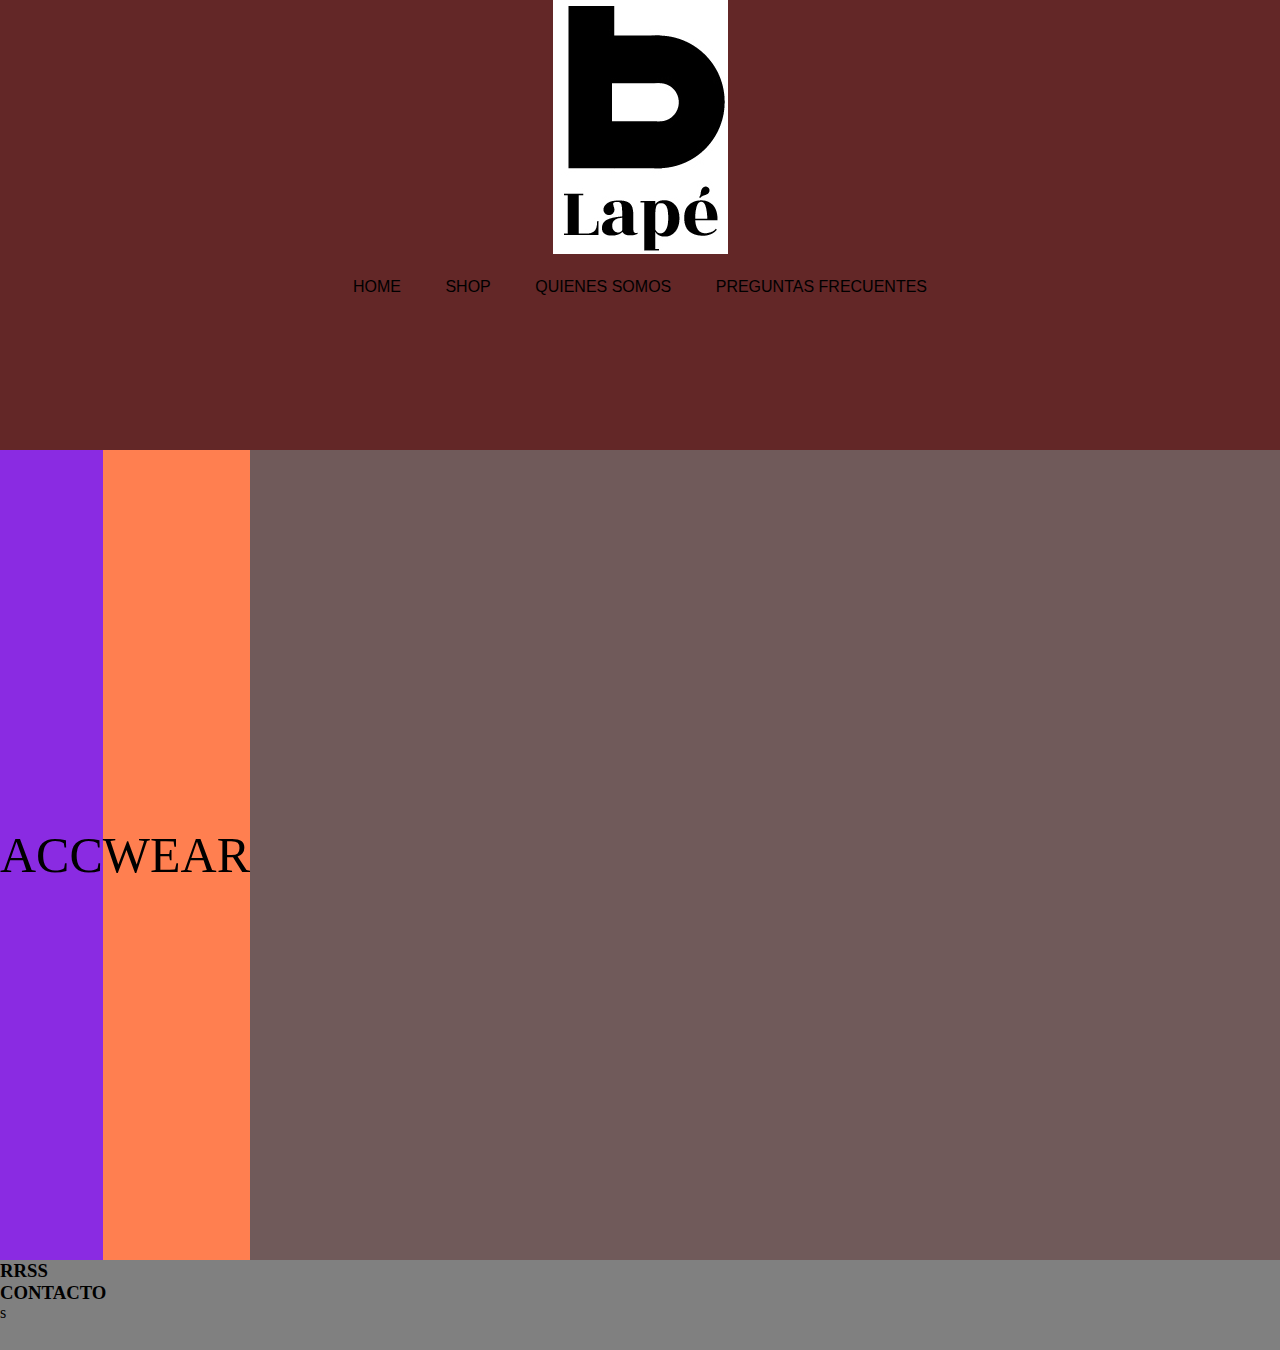
==== index.html @ de437aad "carga prueba repositorio" ====
<!DOCTYPE html>
<html lang="es">
<head>
    <meta charset="UTF-8">
    <meta http-equiv="X-UA-Compatible" content="IE=edge">
    <meta name="viewport" content="width=device-width, initial-scale=1.0">
    <link rel="shortcut icon" href="./assets/favicon-16x16.png" type="image/x-icon">
    <link rel="stylesheet" href="./css/style.css">
    <title>Lapé</title>
</head>
<body>
    <header class="centrar">
       <img src="./assets/lape logo.jpg" alt="logo">
       <nav>
            <ul class="fuente centrar reseteoListas">
                <li><a href="./index.html">HOME</a></li>
                <li><a href="./pages/pag_tres.html">SHOP</a></li>
                <li><a href="./pages/pag_cuatro.html">QUIENES SOMOS</a></li>
                <li><a href="./pages/pag_cinco.html">PREGUNTAS FRECUENTES</a></li>
            </ul>
    </nav>
    </header>
    <main> 
        <div id="izquierda">ACC</div>
        <div id="derecha">WEAR</div>
     </main>
    	<!-- inicio de footer --> 
	<footer>
		<h3>RRSS</h3>
		<h3>CONTACTO</h3>s
	</footer>
</body>
</html>
---- css/style.css ----
* {
    margin: 0;
    padding: 0;
}

.fuente { 
font-family: 'Segoe UI', Tahoma, Geneva, Verdana, sans-serif;
}

.centrar {
    text-align: center;
}

.reseteoListas {
    list-style-type: none;
}

body {
    height: 150vh;
    display: flex;
    flex-direction: column;
}

header {
    height: 50vh;
    background-color: rgb(99, 39, 39);
}

nav ul li {
    display: inline-block;
    padding: 20px;
    text-decoration: none;
    font-family: Verdana, Geneva, Tahoma, sans-serif;
    color: black;
}

nav ul li a {
  text-decoration: none;
  color: black;
}

main {
    height: 90vh;
    background-color: rgb(112, 90, 90);
    display: flex;
    flex-direction: row;
}

#izquierda {
background-color: blueviolet;
display: grid;
grid-template-columns: 1fr;
justify-content: center;
align-items: center;
font-size: 50px;
}

#derecha {
    background-color: coral;
    display: grid;
    grid-template-columns: 1fr;
    justify-content: center;
    align-items: center;
    font-size: 50px;
}


footer {
    height: 10vh;
    background-color: grey;
}
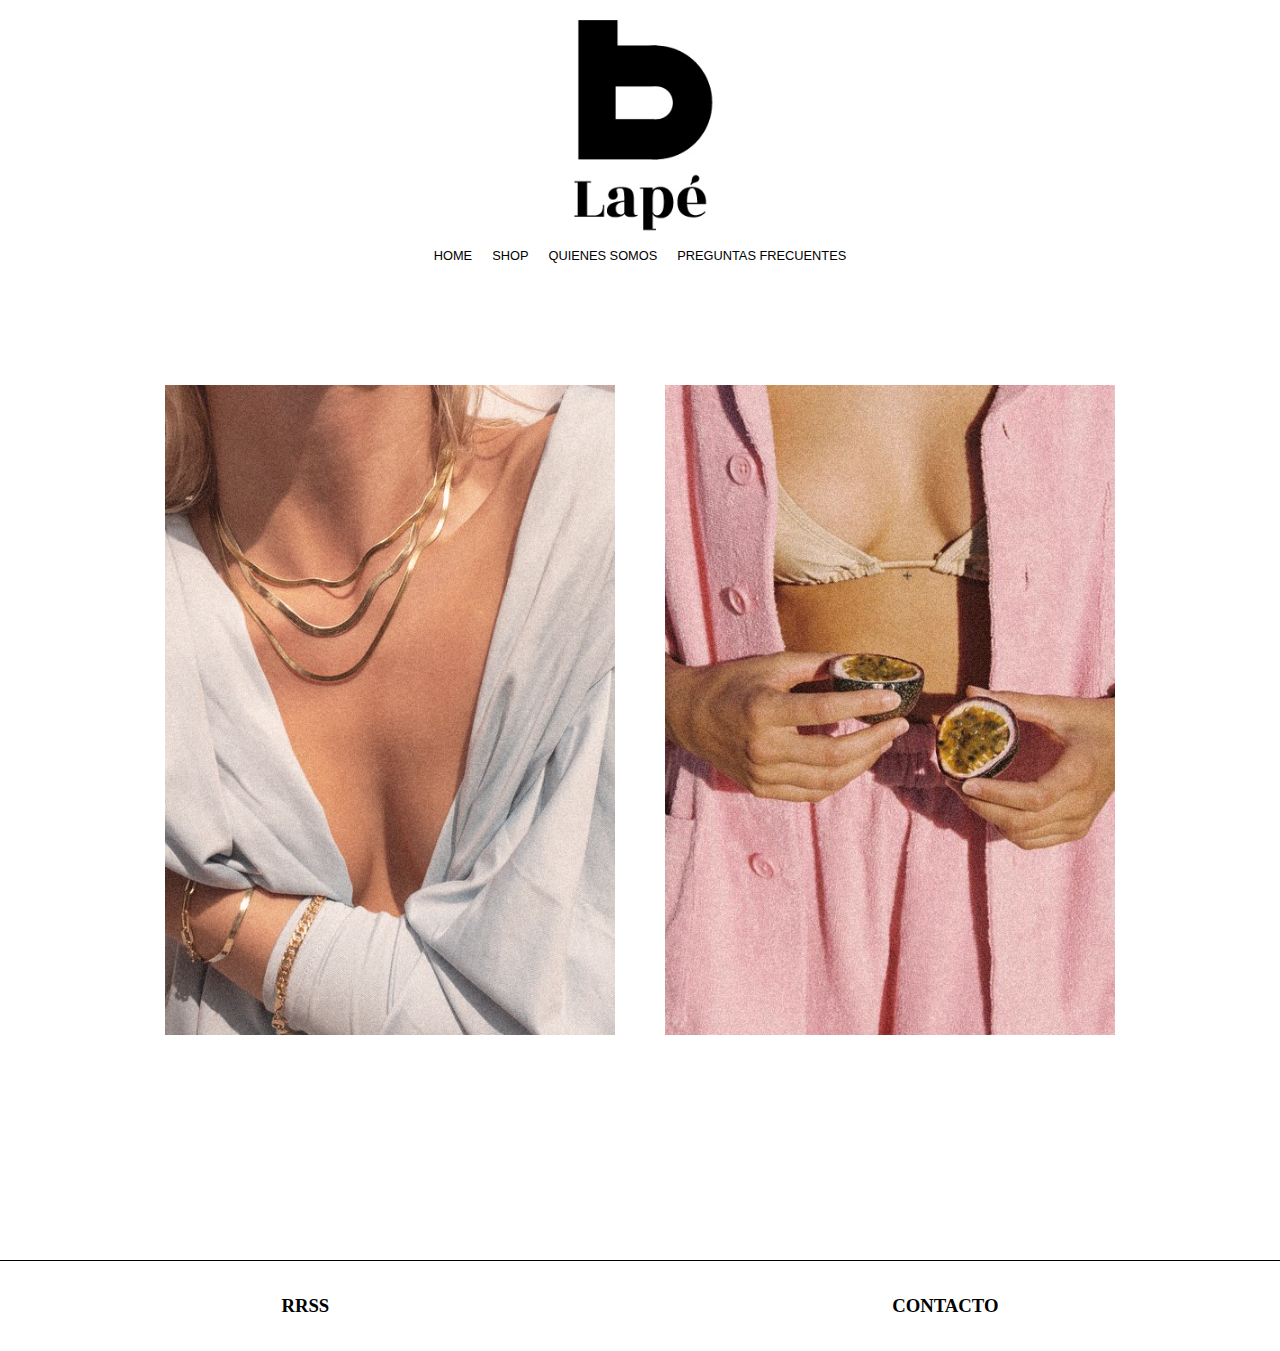
==== commit f58ef566: "actualizacion" ====
--- a/index.html
+++ b/index.html
@@ -8,26 +8,28 @@
     <link rel="stylesheet" href="./css/style.css">
     <title>Lapé</title>
 </head>
-<body>
-    <header class="centrar">
-       <img src="./assets/lape logo.jpg" alt="logo">
+<body id="grilla">
+    <header>
+        <div><img src="./assets/lape logo.jpg" alt="logo"></div>
        <nav>
-            <ul class="fuente centrar reseteoListas">
+            <ul class="centrar reseteoListas">
                 <li><a href="./index.html">HOME</a></li>
                 <li><a href="./pages/pag_tres.html">SHOP</a></li>
                 <li><a href="./pages/pag_cuatro.html">QUIENES SOMOS</a></li>
                 <li><a href="./pages/pag_cinco.html">PREGUNTAS FRECUENTES</a></li>
-            </ul>
-    </nav>
+            </ul> 
+        </nav>
     </header>
     <main> 
-        <div id="izquierda">ACC</div>
-        <div id="derecha">WEAR</div>
+        <div id="izquierda"> 
+            <img src="./assets/1111.png" alt="acc">
+        </div>
+        <div id="derecha"> <img src="./assets/AAAA (1).jpg" alt="wear"></div>
      </main>
     	<!-- inicio de footer --> 
 	<footer>
 		<h3>RRSS</h3>
-		<h3>CONTACTO</h3>s
+		<h3>CONTACTO</h3>
 	</footer>
 </body>
 </html>
--- a/css/style.css
+++ b/css/style.css
@@ -3,69 +3,175 @@
     padding: 0;
 }
 
-.fuente { 
-font-family: 'Segoe UI', Tahoma, Geneva, Verdana, sans-serif;
-}
-
-.centrar {
-    text-align: center;
-}
-
-.reseteoListas {
-    list-style-type: none;
+#grilla {
+    width: 100vw;
+    height: 100vh;
+    display: grid;
+    grid-template-columns: 1fr;
+    grid-template-rows: 1fr 1fr 1fr 1fr;
+    grid-template-areas: 
+    "header"
+    "header"
+    "main"
+    "footer";
 }
 
 body {
     height: 150vh;
-    display: flex;
-    flex-direction: column;
 }
 
 header {
-    height: 50vh;
-    background-color: rgb(99, 39, 39);
+    height: 40vh;
+    grid-area: header;
 }
 
-nav ul li {
-    display: inline-block;
-    padding: 20px;
-    text-decoration: none;
-    font-family: Verdana, Geneva, Tahoma, sans-serif;
-    color: black;
+header nav {
+    grid-area: header;
+    display: flex;
+    flex-direction: row;
+    justify-content: center;
+    align-items: center;
+  
 }
 
-nav ul li a {
+header div {
+    grid-area: header;
+    display: flex;
+    flex-direction: row;
+    justify-content: center;
+    align-items: center;
+}
+
+header div img {
+    grid-area: header;
+    display: flex;
+    flex-direction: row;
+    justify-content: center;
+    align-items: center;
+    width: 150px;
+    padding-top: 15px;
+}
+
+
+ul { 
+    display: flex;
+}
+
+ul li {
+    font-family: Verdana, Geneva, Tahoma, sans-serif;
+    font-size: 0.8em;
+    padding: 10px;
+    padding-top: 15px;
+    padding-bottom: 15px;
+    display: flex;
+    flex-direction: row;
+    justify-content: space-around;
+    align-items: center;
+    
+}
+
+a {
   text-decoration: none;
   color: black;
 }
 
 main {
-    height: 90vh;
-    background-color: rgb(112, 90, 90);
+    height: 100vh;
+    grid-area: main;
+    height: 100vh;
     display: flex;
     flex-direction: row;
+} 
+
+
+#izquierda {
+    display: flex;
+    flex-basis: 50%;
+    flex-grow: 1;
+    display: flex;
+    align-items: flex-start;
+    justify-content: right;
+    flex-direction: row;
+    padding-right: 25px;
+    padding-top: 25px;
 }
 
-#izquierda {
-background-color: blueviolet;
-display: grid;
-grid-template-columns: 1fr;
-justify-content: center;
-align-items: center;
-font-size: 50px;
+
+#izquierda img {
+    width: 450px;
+    height: 650px;
+}
+
+#izquierda img:hover {
+    height: 670px;
+    width: 470px;
 }
 
 #derecha {
-    background-color: coral;
-    display: grid;
-    grid-template-columns: 1fr;
-    justify-content: center;
-    align-items: center;
-    font-size: 50px;
+    display: flex;
+    flex-basis: 50%;
+    flex-grow: 1;
+    display: flex;
+    justify-content: left;
+    align-items: flex-start;
+    flex-direction: row;
+    padding-left: 25px;
+    padding-top: 25px;
 }
 
+#derecha img {
+    width: 450px;
+    height: 650px;
+}
+
+#derecha img:hover {
+    height: 670px;
+    width: 470px;
+}
+
+#shop {
+    display: flex;
+    flex-basis: 33,333%;
+    flex-grow: 1;
+    justify-content: center;
+    align-items: flex-start;
+    flex-direction: row;
+    padding-top: 25px;
+}
+
+#shop img {
+    width: 200px;
+    padding-left: 25px;
+    padding-right: 25px;  
+}
+
+#shop img:hover {
+    height: 320px;
+    width: 220px;
+}
 
 footer {
+    grid-area: footer;
     height: 10vh;
-    background-color: grey;
+    display: flex;
+    flex-direction: row;
+    justify-content: space-around;
+    align-items: center;
+    border-top: 1px solid black;
 }
+
+main section h1 {
+   margin-top: 50px;
+   margin-left: 100px;
+   margin-right: 100px;
+   padding-bottom: 20px;
+   font-family: Verdana, Geneva, Tahoma, sans-serif;
+}
+
+main section h2 {
+    margin-top: 50px;
+    margin-left: 100px;
+    margin-right: 100px;
+    font-family: Verdana, Geneva, Tahoma, sans-serif;
+    font-size: 0.5ems;
+ }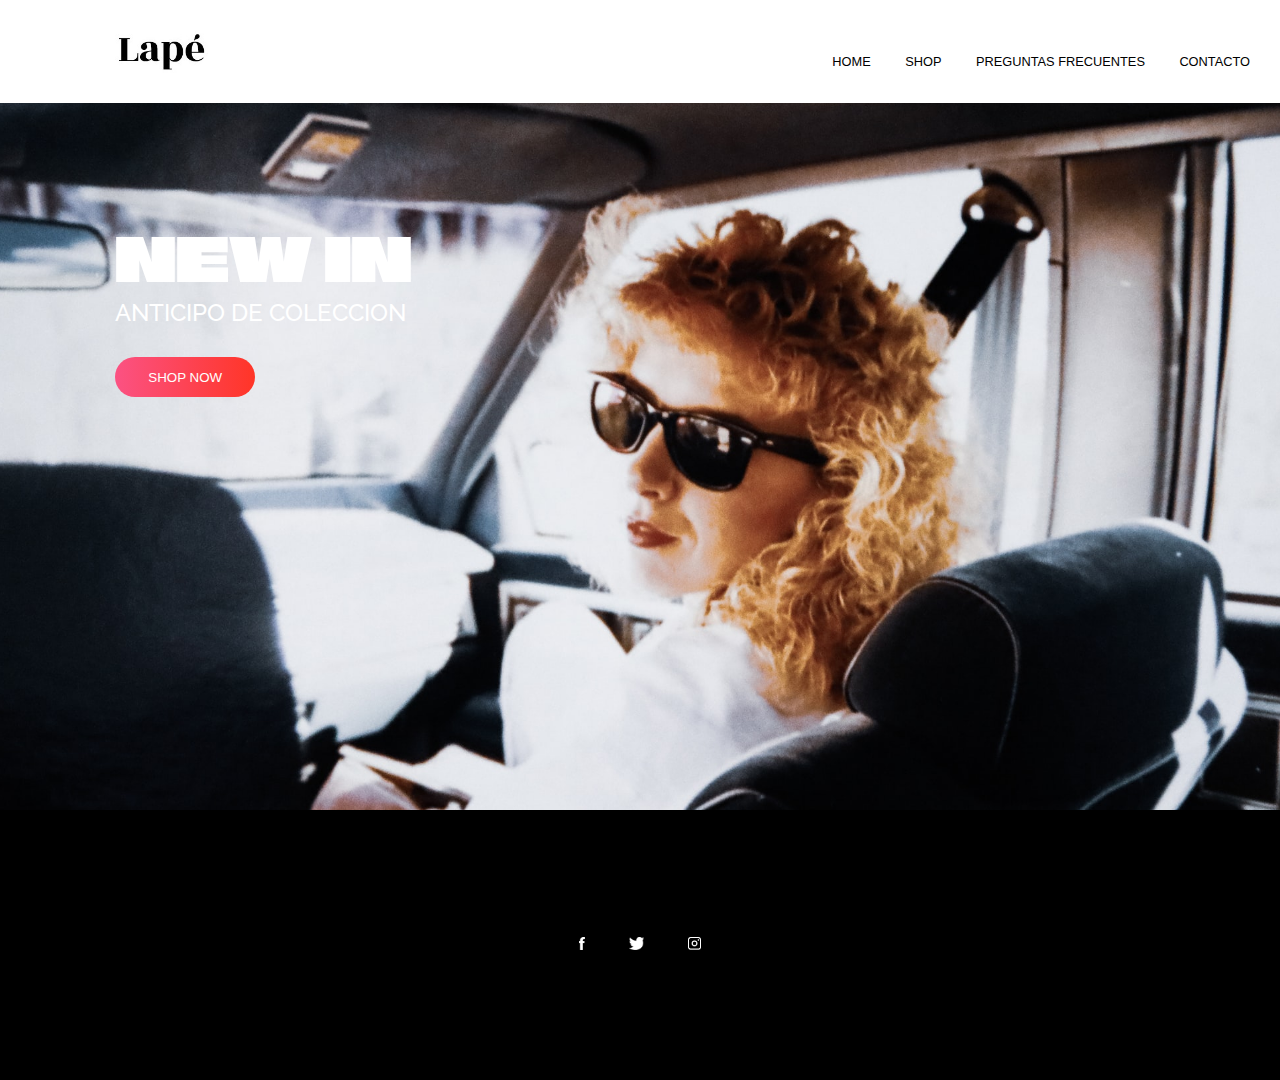
==== commit f6bd3fb4: "cambios entrega" ====
--- a/index.html
+++ b/index.html
@@ -6,30 +6,57 @@
     <meta name="viewport" content="width=device-width, initial-scale=1.0">
     <link rel="shortcut icon" href="./assets/favicon-16x16.png" type="image/x-icon">
     <link rel="stylesheet" href="./css/style.css">
+    <link href="https://fonts.googleapis.com/css2?family=Climate+Crisis&family=Raleway:wght@300;400;600&display=swap" rel="stylesheet">
     <title>Lapé</title>
 </head>
-<body id="grilla">
-    <header>
-        <div><img src="./assets/lape logo.jpg" alt="logo"></div>
-       <nav>
-            <ul class="centrar reseteoListas">
-                <li><a href="./index.html">HOME</a></li>
-                <li><a href="./pages/pag_tres.html">SHOP</a></li>
-                <li><a href="./pages/pag_cuatro.html">QUIENES SOMOS</a></li>
-                <li><a href="./pages/pag_cinco.html">PREGUNTAS FRECUENTES</a></li>
-            </ul> 
-        </nav>
-    </header>
-    <main> 
-        <div id="izquierda"> 
-            <img src="./assets/1111.png" alt="acc">
+<body>
+    <div class="header">
+        <div class="navbar">
+            <img src="./images/qwer.jpg" id="logo">
+            <nav>
+                <ul id="menuList">
+                    <li><a href="./index.html">HOME</a></li>
+                    <li><a href="./shop.html">SHOP</a></li>
+                    <li><a href="./preguntasfrecuentes.html">PREGUNTAS FRECUENTES</a></li>
+                    <li><a href="./contacto.html">CONTACTO</a></li>
+                </ul>
+            </nav>
+            <img src="./images/menu.png" class="menu-icon" onclick="togglemenu()">
         </div>
-        <div id="derecha"> <img src="./assets/AAAA (1).jpg" alt="wear"></div>
-     </main>
-    	<!-- inicio de footer --> 
-	<footer>
-		<h3>RRSS</h3>
-		<h3>CONTACTO</h3>
-	</footer>
+        <section id="home">
+        <div class="content">
+                <h2>NEW IN</h2>
+                <p>ANTICIPO DE COLECCION</p>
+                <button type="button"><a id="boton" href="shop.html">SHOP NOW</a></button>
+            </div>
+        </section>
+        <footer>
+            <div class="social-links">
+                <img src="images/fb.png">
+                <img src="images/tw.png">
+                <img src="images/ig.png">
+            </div>
+        </footer>
+        </div>
+    
+    <script>
+
+        var menuList = document.getElementById ("menuList");
+
+        menuList.style.maxHeight = "0px";
+        
+        function togglemenu(){
+            
+            if (menuList.style.maxHeight == "0px") {
+                
+                menuList.style.maxHeight = "130px";
+            }
+
+            else {
+                menuList.style.maxHeight = "0px";
+            }
+        }
+
+    </script>
 </body>
 </html>
--- a/css/style.css
+++ b/css/style.css
@@ -1,177 +1,278 @@
-* {
+*{
     margin: 0;
     padding: 0;
-}
-
-#grilla {
-    width: 100vw;
-    height: 100vh;
-    display: grid;
-    grid-template-columns: 1fr;
-    grid-template-rows: 1fr 1fr 1fr 1fr;
-    grid-template-areas: 
-    "header"
-    "header"
-    "main"
-    "footer";
-}
-
-body {
-    height: 150vh;
-}
-
-header {
-    height: 40vh;
-    grid-area: header;
-}
-
-header nav {
-    grid-area: header;
-    display: flex;
-    flex-direction: row;
+    font-family: sans-serif;
+}
+
+
+
+.header {
+    width: 100%;
+    height: 120vh;
+    background: #ffff;
+    box-sizing: border-box;
+    position: relative;
+    overflow: hidden;
+    background: #fff;
+    background-image: url(../images/taylor-deas-melesh-Yg1Rlnpaaxw-unsplash\ \(1\).jpg);
+    background-position: center;
+    background-size: cover;
+}
+
+
+
+.navbar {
+    width: 100%;
+    min-height: 10vh;
+    display: flex;
+    align-items: center; 
+    background: #fff;
+    
+}
+
+#logo {
+    display: flex;
+    align-items: center;
+    width: 120px;
+    cursor: pointer;
+    padding-left: 8%;
+    margin: 30px 0;
+    color: #fff;
+}
+
+
+
+.menu-icon {
+    width: 20px;
+    cursor: pointer;
+    display: none;
+}
+
+nav { 
+    flex: 1;
+    text-align: right;
+}
+nav ul li {
+    list-style: none;
+    display: inline-block;
+    margin-right: 30px;
+}
+
+nav ul li a {
+    text-decoration: none;
+    color: black;
+    font-size: 0.8em;
+}
+
+nav ul li a:hover {
+    color: grey;
+}
+
+#home {
+    display: flex;
+    justify-content: space-between;
+    align-items: center;
+}
+
+#bodyContacto {
+    height: 50vh;
+}
+
+main {
+height: 120vh;
+}
+
+#mainContacto {
+    height: 80vh;
+} 
+
+.content {
+    flex-basis: 40%;
+    margin-top: 9%;
+    margin-left: 9%;
+    color: #fff;
+
+}
+
+.content h2 {
+    font-size: 60px;
+    font-weight: 300;
+    color: white;
+    font-family: 'Climate Crisis', cursive;
+}
+
+.content p {
+    font-size: 24px;
+    color: white;
+    font-family: 'Raleway', sans-serif;
+    font-weight: 500;
+    margin-bottom: 30px;
+}
+
+button { 
+    width: 140px;
+    border: 0;
+    border-radius: 20px;
+    padding: 12px 10px;
+    outline: none;
+    color: white;
+    background: linear-gradient(to right, #fb5283, #ff3527);
+    cursor: pointer;
+    transition: 0.2s;
+    font-family: 'Raleway', sans-serif;
+    font-weight: 400;
+}
+
+button:hover {
+    width: 160px;
+}
+
+#boton {
+    font-style: none;
+    text-decoration: none;
+    color: white;
+ }
+
+
+footer {
+    display: flex;
+    width: 100%;
+    height: 30vh;
+    background: black;
+    align-items: center;
     justify-content: center;
-    align-items: center;
-  
-}
-
-header div {
-    grid-area: header;
-    display: flex;
-    flex-direction: row;
+    position: absolute;
+    bottom: 0;
+}
+
+.footer {
+    display: flex;
+    width: 100%;
+    height: 30vh;
+    background: black;
+    align-items: center;
     justify-content: center;
-    align-items: center;
-}
-
-header div img {
-    grid-area: header;
-    display: flex;
-    flex-direction: row;
+    position: relative;
+    bottom: 0;
+}
+
+
+footer .social-links img {
+height: 13px;
+margin: 20px;
+cursor: pointer;
+filter: invert(100%);
+}
+
+footer .social-links {
+    text-align: center;
+    position: bottom;
+}
+
+@media only screen and (max-width:700px) {
+    nav ul {
+        width: 100%;
+        background: linear-gradient(#fb5283, #ff3527);
+        position: absolute;
+        top: 75px;
+        right: 0;
+        z-index: 2; 
+    }
+
+    nav ul li {
+        display: block;
+        margin-top: 10px;
+        margin-bottom: 10px;
+    }
+     nav ul li a {
+        color: #fff;
+    }
+     .menu-icon {
+        display: block;
+        cursor: pointer;
+    }
+
+    #menuList {
+        overflow: hidden;
+        transition: 0.5s;
+
+    }
+
+    .content {
+        flex-basis: 40%;
+        position: absolute;
+        top: 50%;
+    }
+    .content h2 {
+        font-size: 40px;
+    }
+    
+    .content p {
+        font-size: 15px;
+    }
+
+}
+
+
+.small-container {
+    max-width: 1080px;
+    margin: auto;
+    padding-left: 25px;
+    padding-right: 25px;
+}
+
+.small-container h2 {
+    font-family: 'Raleway', sans-serif;
+    padding-bottom: 40px;
+    font-size: 2em;
+    display: flex;
     justify-content: center;
-    align-items: center;
-    width: 150px;
-    padding-top: 15px;
-}
-
-
-ul { 
-    display: flex;
-}
-
-ul li {
-    font-family: Verdana, Geneva, Tahoma, sans-serif;
+}
+
+.row {
+    display: flex;
+    align-items: center;
+    flex-wrap: wrap;
+    justify-content: space-around;
+}
+
+.col-3 {
+    flex-basis: 25%;
+    padding: 10px;
+    min-width: 200px;
+    margin-bottom: 23px;
+
+}
+.col-3 h4 {
+    font-family: 'Raleway', sans-serif;
     font-size: 0.8em;
-    padding: 10px;
-    padding-top: 15px;
-    padding-bottom: 15px;
-    display: flex;
-    flex-direction: row;
-    justify-content: space-around;
-    align-items: center;
-    
-}
-
-a {
-  text-decoration: none;
-  color: black;
-}
-
-main {
-    height: 100vh;
-    grid-area: main;
-    height: 100vh;
-    display: flex;
-    flex-direction: row;
-} 
-
-
-#izquierda {
-    display: flex;
-    flex-basis: 50%;
-    flex-grow: 1;
-    display: flex;
-    align-items: flex-start;
-    justify-content: right;
-    flex-direction: row;
-    padding-right: 25px;
-    padding-top: 25px;
-}
-
-
-#izquierda img {
-    width: 450px;
-    height: 650px;
-}
-
-#izquierda img:hover {
-    height: 670px;
-    width: 470px;
-}
-
-#derecha {
-    display: flex;
-    flex-basis: 50%;
-    flex-grow: 1;
-    display: flex;
-    justify-content: left;
-    align-items: flex-start;
-    flex-direction: row;
-    padding-left: 25px;
-    padding-top: 25px;
-}
-
-#derecha img {
-    width: 450px;
-    height: 650px;
-}
-
-#derecha img:hover {
-    height: 670px;
-    width: 470px;
-}
-
-#shop {
-    display: flex;
-    flex-basis: 33,333%;
-    flex-grow: 1;
-    justify-content: center;
-    align-items: flex-start;
-    flex-direction: row;
-    padding-top: 25px;
-}
-
-#shop img {
-    width: 200px;
-    padding-left: 25px;
-    padding-right: 25px;  
-}
-
-#shop img:hover {
-    height: 320px;
-    width: 220px;
-}
-
-footer {
-    grid-area: footer;
-    height: 10vh;
-    display: flex;
-    flex-direction: row;
-    justify-content: space-around;
-    align-items: center;
-    border-top: 1px solid black;
-}
-
-main section h1 {
-   margin-top: 50px;
-   margin-left: 100px;
-   margin-right: 100px;
-   padding-bottom: 20px;
-   font-family: Verdana, Geneva, Tahoma, sans-serif;
+}
+
+.col-3 p {
+    font-family: 'Raleway', sans-serif;
+    font-size: 0.8em;
+}
+
+.col-3 img {
+    width: 100%;
+
+}
+
+
+.rating {
+    font-size: 0.5em;
+    padding-top: 5px;
+    padding-bottom: 5px;
+}
+
+#formularioContacto {
+    margin-top: 40px;
 }
 
 main section h2 {
-    margin-top: 50px;
-    margin-left: 100px;
-    margin-right: 100px;
-    font-family: Verdana, Geneva, Tahoma, sans-serif;
-    font-size: 0.5ems;
- }+    margin-top: 40px;
+   display: flex;
+   justify-content: center;
+   font-family: 'Raleway', sans-serif;
+}
+
